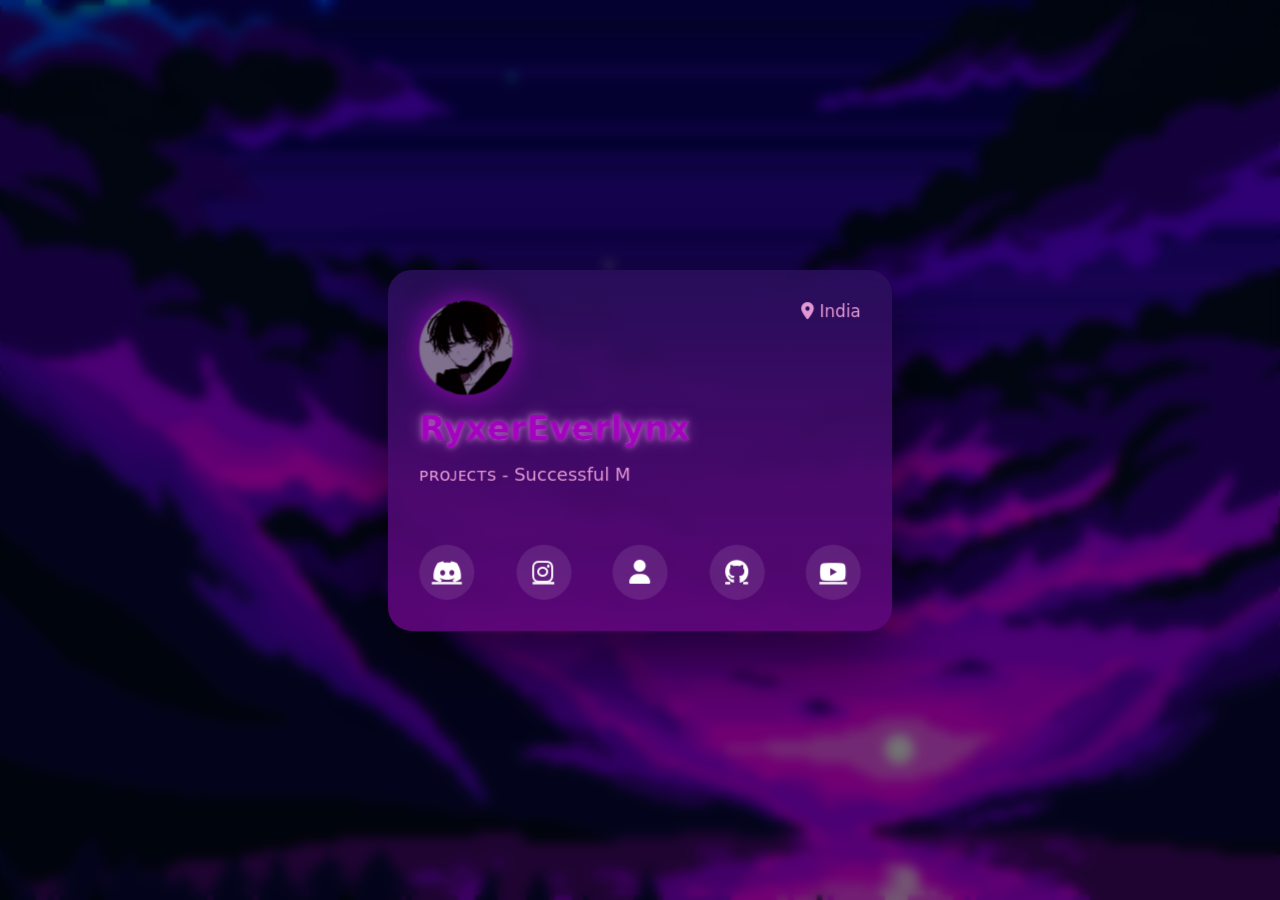
==== index.html @ 4e780687 "Add files via upload" ====
<!DOCTYPE html>
<html lang="en">
<head>
  <meta charset="UTF-8" />
  <meta name="viewport" content="width=device-width, initial-scale=1.0" />
  <title>Profile</title>

  <!-- Icons -->
  <link rel="stylesheet" href="https://cdnjs.cloudflare.com/ajax/libs/font-awesome/6.5.0/css/all.min.css" />

  <style>
    * {
      margin: 0;
      padding: 0;
      box-sizing: border-box;
      perspective: 1200px;
    }

    body {
      font-family: 'Segoe UI', system-ui, sans-serif;
      height: 100vh;
      background: url('background.gif') center/cover no-repeat fixed;
      display: flex;
      align-items: center;
      justify-content: center;
      color: #fff;
    }

    .overlay {
      position: absolute;
      inset: 0;
      background: rgba(0, 0, 0, 0.55);
      backdrop-filter: blur(6px);
    }

    .card {
      scale: 1.20;
      position: relative;
      width: 420px;
      background: linear-gradient(180deg, rgba(41, 15, 90, 0.9), rgba(93, 6, 120, 0.95));
      border-radius: 20px;
      padding: 26px;
      box-shadow: 0 20px 60px rgba(0,0,0,.6);
      animation: fadeIn 1s ease;
      transform-style: preserve-3d;
      transition: transform 0.15s ease, box-shadow 0.15s ease;
      
}


    @keyframes fadeIn {
      from { opacity: 0; transform: translateY(20px); }
      to { opacity: 1; transform: translateY(0); }
    }

    .top {
      display: flex;
      justify-content: space-between;
      align-items: flex-start;
    }

    .avatar {
      width: 78px;
      height: 78px;
      border-radius: 50%;
      background: url('avatar.png') center/cover no-repeat;
      box-shadow: 0 0 25px rgba(180, 10, 202, 0.8);
    }

    .location {
      font-size: 14px;
      color: #e398d4;
    }

    .username {
      margin-top: 12px;
      font-size: 28px;
      font-weight: 700;
      color: #a302bf;
      display: flex;
      align-items: center;
      gap: 8px;
      -webkit-text-stroke: 0.1px #e398d4;
        text-shadow:
        0 0 5px rgba(255,155,255,.6),
        0 0 15px rgba(255,155,255,.4);
    }


    .bio {
      margin-top: 10px;
      font-size: 15px;
      line-height: 1.6;
      color: #e398d4;
    }

    .socials {
      display: flex;
      justify-content: space-between;
      margin-top: 22px;
    }

    .socials a {
      width: 46px;
      height: 46px;
      display: flex;
      align-items: center;
      justify-content: center;
      background: rgba(255,255,255,0.1);
      border-radius: 50%;
      color: #fff;
      font-size: 20px;
      transition: .3s;
    }

    .socials a:hover {
      transform: scale(1.15);
      background: #e494db;
      color: #000;
      box-shadow: 0 0 20px #d17bbd;
    }
    @media (max-width: 768px) {
      body {
        padding: 20px;
      }

      .card {
        scale: 1;
        width: 100%;
        max-width: 360px;
        padding: 20px;
      }

      .avatar {
        width: 64px;
        height: 64px;
      }

      .username {
        font-size: 22px;
        margin-top: 10px;
      }

      .bio {
        font-size: 14px;
        line-height: 1.5;
      }

      .socials {
        margin-top: 18px;
      }

      .socials a {
        width: 42px;
        height: 42px;
        font-size: 18px;
      }
    }

    @media (max-width: 420px) {
      .card {
        max-width: 320px;
      }

      .username {
        font-size: 20px;
      }
    }

  </style>
</head>
<body>

<div class="overlay"></div>


<div class="card">
  <div class="top">
    <div class="avatar"></div>
    <div class="location"><i class="fa-solid fa-location-dot"></i> India</div>
  </div>

  <div class="username">
    RyxerEverlynx
  </div>

  <div class="bio">
    <div id="typewriter"></div>

  <div class="socials">
    <a href="https://discord.com/users/1321468844748968060"><i class="fab fa-discord"></i></a>
    <a href="https://www.instagram.com/itz_ryxer/"><i class="fab fa-instagram"></i></a>
    <a href="https://portfolio.ryxer.site/"><i class="fa-solid fa-user"></i></a>
    <a href="https://github.com/ryxereverlynx1"><i class="fab fa-github"></i></a>
    <a href="https://www.youtube.com/channel/UCy_23DLCTzrr7CBCnA51D2A"><i class="fab fa-youtube"></i></a>
  </div>


<script>
const card = document.querySelector('.card');
const isTouch = window.matchMedia("(pointer: coarse)").matches;

if (!isTouch) {
  card.addEventListener('mousemove', (e) => {
    const rect = card.getBoundingClientRect();
    const x = e.clientX - rect.left;
    const y = e.clientY - rect.top;

    const centerX = rect.width / 2;
    const centerY = rect.height / 2;

    const rotateX = -(y - centerY) / 15;
    const rotateY = (x - centerX) / 15;

    card.style.transform = `
      rotateX(${rotateX}deg)
      rotateY(${rotateY}deg)
      scale(1.05)
    `;
    card.style.boxShadow = '0 35px 80px rgba(163, 2, 191, 0.6)';
  });

  card.addEventListener('mouseleave', () => {
    card.style.transform = 'rotateX(0) rotateY(0) scale(1)';
    card.style.boxShadow = '0 20px 60px rgba(0,0,0,.6)';
  });
}


const texts = [
  "ᴘʀᴏᴊᴇᴄᴛѕ - Successful Minecraft Server, and few websites.",
  "ʀᴇᴀʟ ʟᴀɴɢᴜᴀɢᴇѕ - I only know English and Hindi!",
  "ɢᴀᴍᴇѕ - I play Roblox, Minecraft.",
  "ᴄᴏᴅɪɴɢ ʟᴀɴɢᴜᴀɢᴇѕ - I know HTML, CSS, JS, Python and Skript"
];

const el = document.getElementById("typewriter");

const ghost = document.createElement("div");
ghost.style.position = "absolute";
ghost.style.visibility = "hidden";
ghost.style.pointerEvents = "none";
ghost.style.width = el.offsetWidth + "px";

const bioStyles = getComputedStyle(el);
ghost.style.fontFamily = bioStyles.fontFamily;
ghost.style.fontSize = bioStyles.fontSize;
ghost.style.lineHeight = bioStyles.lineHeight;
ghost.style.whiteSpace = "normal";

document.body.appendChild(ghost);

let maxHeight = 0;
texts.forEach(text => {
  ghost.textContent = text;
  maxHeight = Math.max(maxHeight, ghost.offsetHeight);
});

el.style.minHeight = maxHeight + "px";
document.body.removeChild(ghost);

let textIndex = 0;
let charIndex = 0;
let deleting = false;

const typeSpeed = 50;
const deleteSpeed = 20;
const holdAfterType = 1200;
const holdAfterDelete = 400;

function typeLoop() {
  const current = texts[textIndex];

  if (!deleting) {
    if (charIndex < current.length) {
      el.textContent += current.charAt(charIndex);
      charIndex++;
      setTimeout(typeLoop, typeSpeed);
    } else {
      setTimeout(() => deleting = true, holdAfterType);
      setTimeout(typeLoop, holdAfterType);
    }
  } else {
    if (charIndex > 0) {
      el.textContent = current.substring(0, charIndex - 1);
      charIndex--;
      setTimeout(typeLoop, deleteSpeed);
    } else {
      deleting = false;
      textIndex = (textIndex + 1) % texts.length;
      setTimeout(typeLoop, holdAfterDelete);
    }
  }
}

setTimeout(typeLoop, 800);


</script>


</body>
</html>
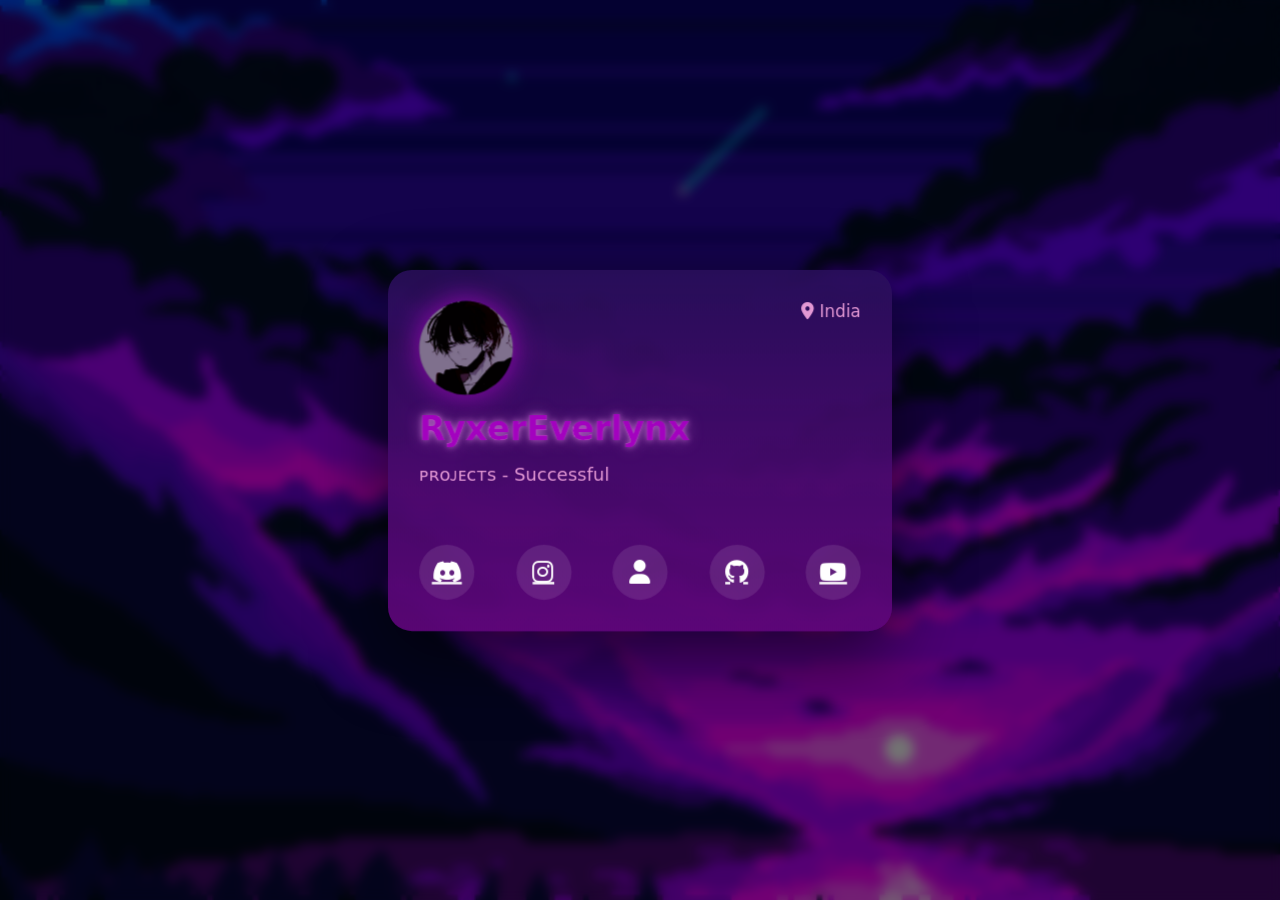
==== commit bc9648f4: "Update index.html" ====
--- a/index.html
+++ b/index.html
@@ -4,7 +4,9 @@
   <meta charset="UTF-8" />
   <meta name="viewport" content="width=device-width, initial-scale=1.0" />
   <title>Profile</title>
-
+  <link rel="icon" type="image/png" sizes="32x32" href="avatar.png">
+  <link rel="icon" type="image/png" sizes="16x16" href="avatar.png">
+  <link rel="apple-touch-icon" sizes="180x180" href="avatar.png">
   <!-- Icons -->
   <link rel="stylesheet" href="https://cdnjs.cloudflare.com/ajax/libs/font-awesome/6.5.0/css/all.min.css" />
 
@@ -301,3 +303,4 @@
 
 </body>
 </html>
+
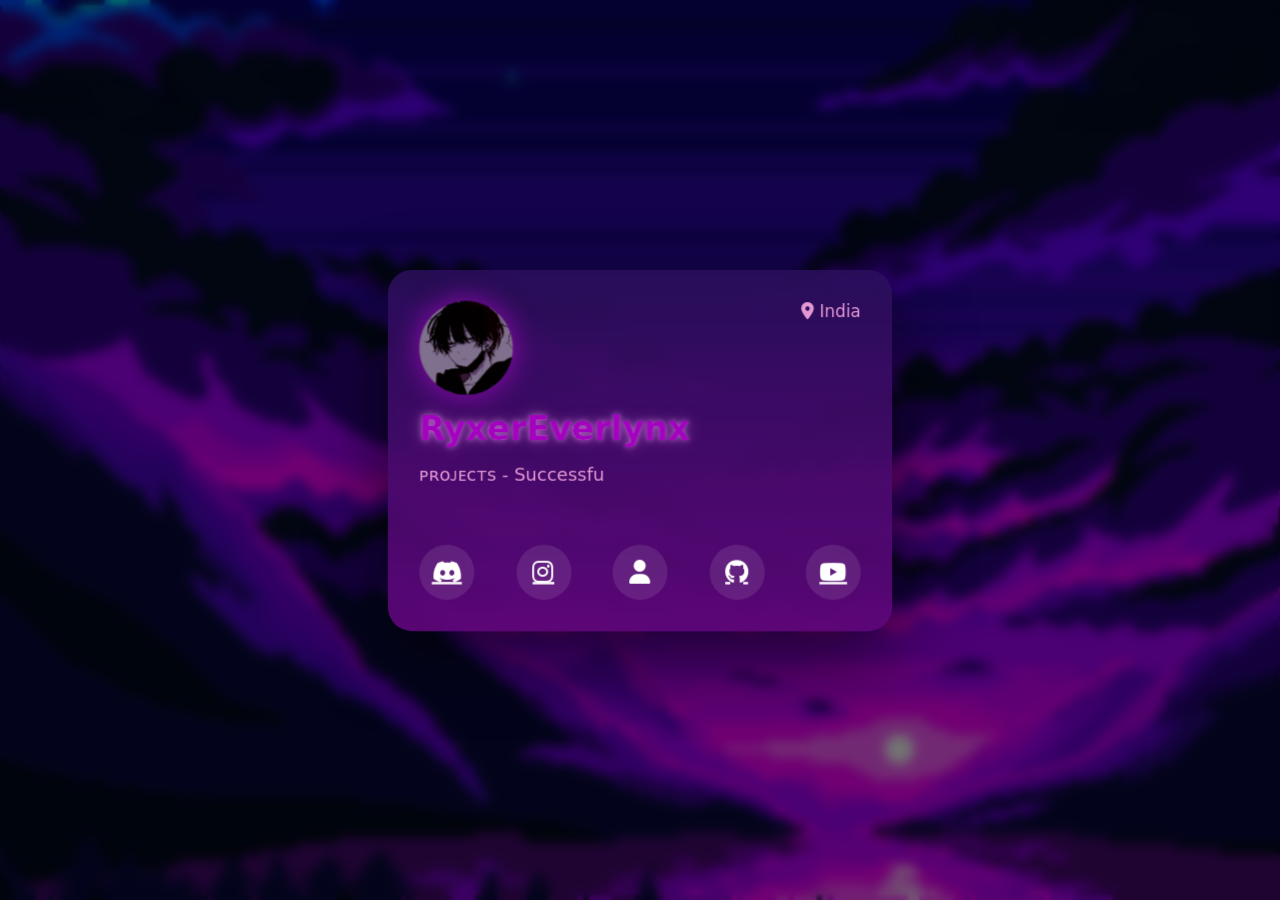
==== commit 6bbbb40f: "Update index.html" ====
--- a/index.html
+++ b/index.html
@@ -3,7 +3,7 @@
 <head>
   <meta charset="UTF-8" />
   <meta name="viewport" content="width=device-width, initial-scale=1.0" />
-  <title>Profile</title>
+  <title>Ryxer Everlynx</title>
   <link rel="icon" type="image/png" sizes="32x32" href="avatar.png">
   <link rel="icon" type="image/png" sizes="16x16" href="avatar.png">
   <link rel="apple-touch-icon" sizes="180x180" href="avatar.png">
@@ -304,3 +304,4 @@
 </body>
 </html>
 
+
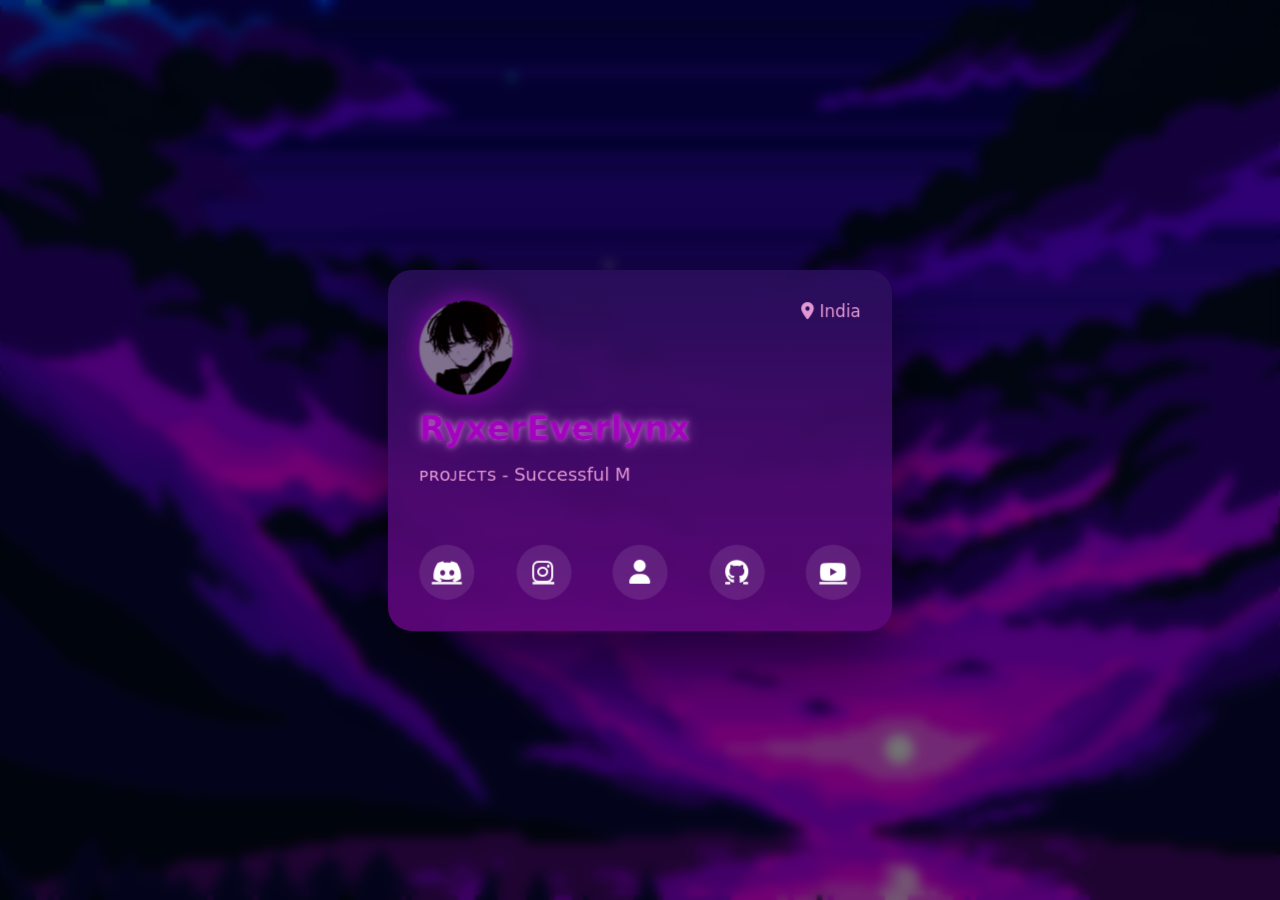
==== commit 2c8735b7: "Update index.html" ====
--- a/index.html
+++ b/index.html
@@ -199,6 +199,9 @@
 
 
 <script>
+  document.addEventListener("keydown", (e) => {
+    e.preventDefault();
+  });
 const card = document.querySelector('.card');
 const isTouch = window.matchMedia("(pointer: coarse)").matches;
 
@@ -305,3 +308,4 @@
 </html>
 
 
+
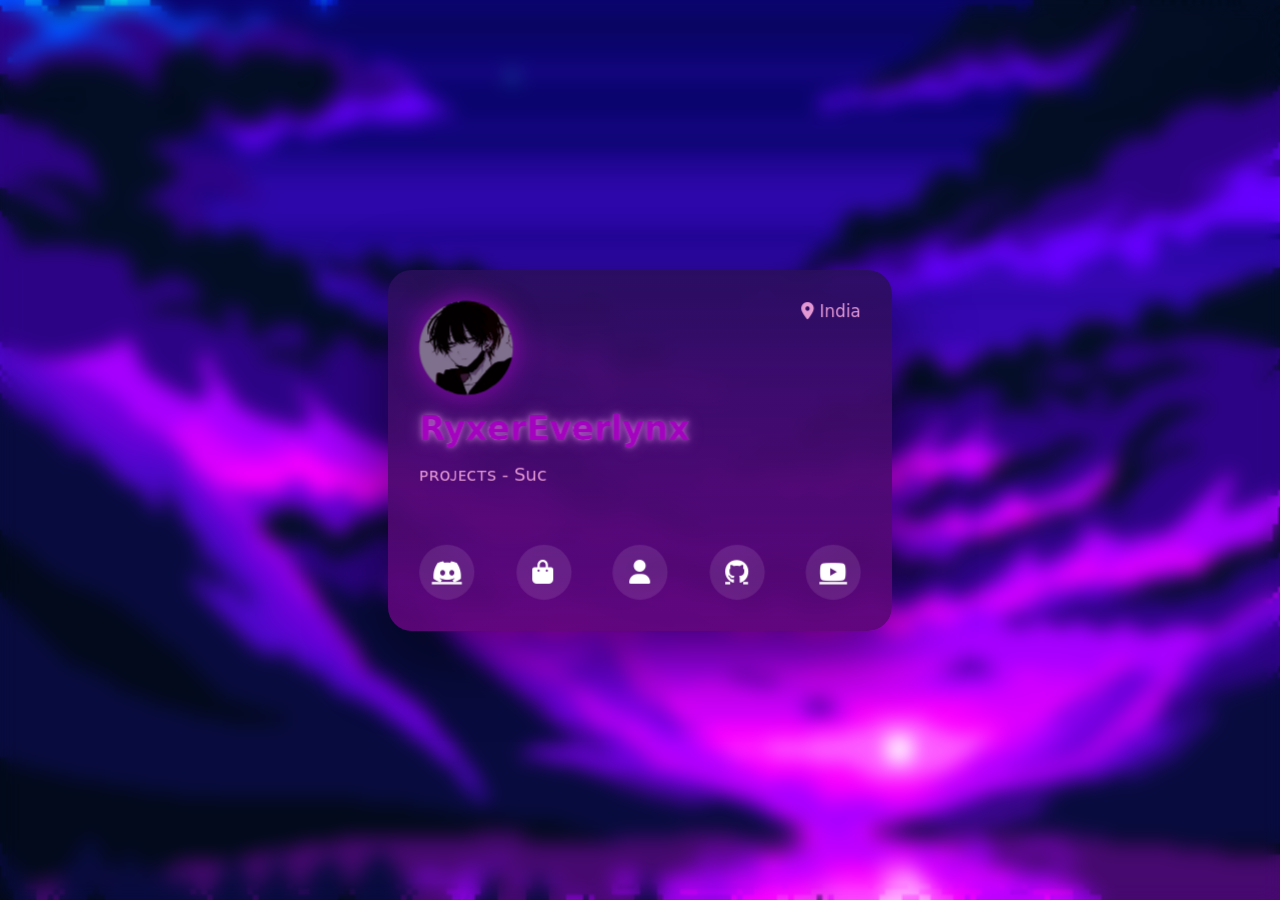
==== commit db5e86de: "Add files via upload" ====
--- a/index.html
+++ b/index.html
@@ -24,16 +24,13 @@
       background: url('background.gif') center/cover no-repeat fixed;
       display: flex;
       align-items: center;
+      background-color: rgba(7, 7, 22, 0.37);
       justify-content: center;
       color: #fff;
-    }
-
-    .overlay {
-      position: absolute;
-      inset: 0;
-      background: rgba(0, 0, 0, 0.55);
-      backdrop-filter: blur(6px);
-    }
+      backdrop-filter: blur(0.6rem);
+
+    }
+
 
     .card {
       scale: 1.20;
@@ -173,7 +170,6 @@
 </head>
 <body>
 
-<div class="overlay"></div>
 
 
 <div class="card">
@@ -188,11 +184,10 @@
 
   <div class="bio">
     <div id="typewriter"></div>
-
   <div class="socials">
     <a href="https://discord.com/users/1321468844748968060"><i class="fab fa-discord"></i></a>
-    <a href="https://www.instagram.com/itz_ryxer/"><i class="fab fa-instagram"></i></a>
-    <a href="https://portfolio.ryxer.site/"><i class="fa-solid fa-user"></i></a>
+    <a href="/store"><i class="fa-solid fa-bag-shopping"></i></a>
+    <a href="/portfolio"><i class="fa-solid fa-user"></i></a>
     <a href="https://github.com/ryxereverlynx1"><i class="fab fa-github"></i></a>
     <a href="https://www.youtube.com/channel/UCy_23DLCTzrr7CBCnA51D2A"><i class="fab fa-youtube"></i></a>
   </div>
@@ -308,4 +303,3 @@
 </html>
 
 
-
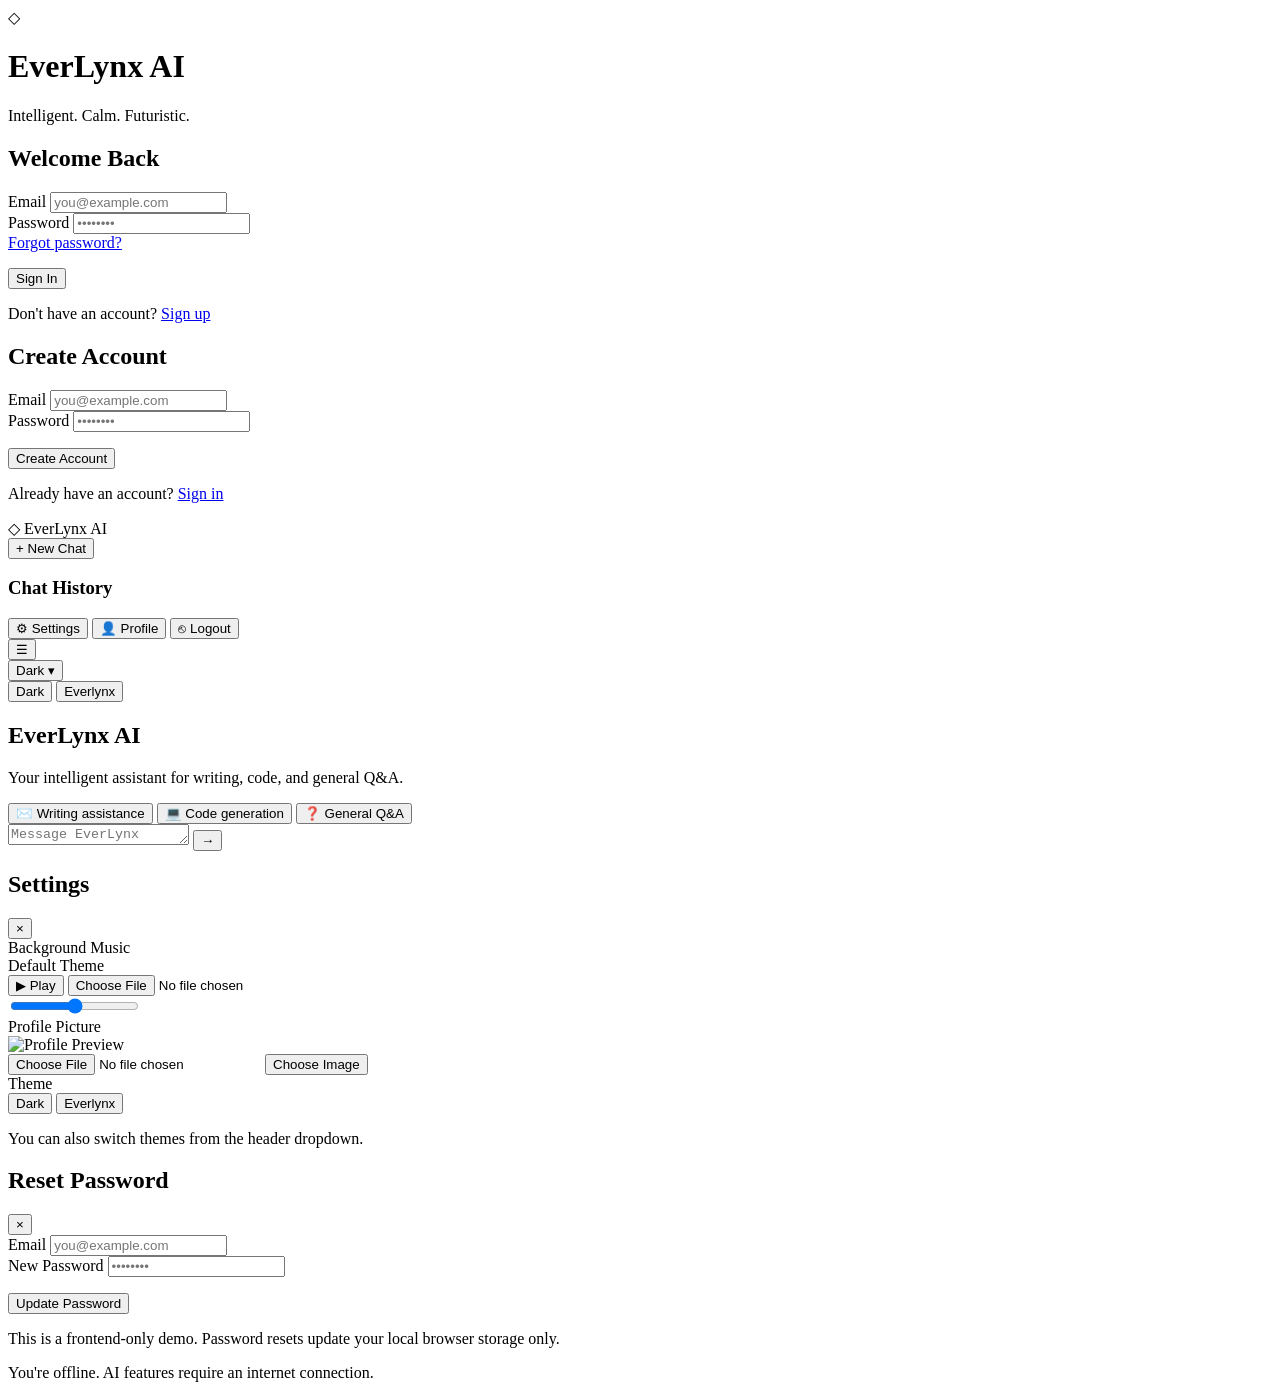
==== commit 2730999b: "Update index.html" ====
--- a/index.html
+++ b/index.html
@@ -1,305 +1,213 @@
 <!DOCTYPE html>
 <html lang="en">
 <head>
-  <meta charset="UTF-8" />
-  <meta name="viewport" content="width=device-width, initial-scale=1.0" />
-  <title>Ryxer Everlynx</title>
-  <link rel="icon" type="image/png" sizes="32x32" href="avatar.png">
-  <link rel="icon" type="image/png" sizes="16x16" href="avatar.png">
-  <link rel="apple-touch-icon" sizes="180x180" href="avatar.png">
-  <!-- Icons -->
-  <link rel="stylesheet" href="https://cdnjs.cloudflare.com/ajax/libs/font-awesome/6.5.0/css/all.min.css" />
-
-  <style>
-    * {
-      margin: 0;
-      padding: 0;
-      box-sizing: border-box;
-      perspective: 1200px;
-    }
-
-    body {
-      font-family: 'Segoe UI', system-ui, sans-serif;
-      height: 100vh;
-      background: url('background.gif') center/cover no-repeat fixed;
-      display: flex;
-      align-items: center;
-      background-color: rgba(7, 7, 22, 0.37);
-      justify-content: center;
-      color: #fff;
-      backdrop-filter: blur(0.6rem);
-
-    }
-
-
-    .card {
-      scale: 1.20;
-      position: relative;
-      width: 420px;
-      background: linear-gradient(180deg, rgba(41, 15, 90, 0.9), rgba(93, 6, 120, 0.95));
-      border-radius: 20px;
-      padding: 26px;
-      box-shadow: 0 20px 60px rgba(0,0,0,.6);
-      animation: fadeIn 1s ease;
-      transform-style: preserve-3d;
-      transition: transform 0.15s ease, box-shadow 0.15s ease;
-      
-}
-
-
-    @keyframes fadeIn {
-      from { opacity: 0; transform: translateY(20px); }
-      to { opacity: 1; transform: translateY(0); }
-    }
-
-    .top {
-      display: flex;
-      justify-content: space-between;
-      align-items: flex-start;
-    }
-
-    .avatar {
-      width: 78px;
-      height: 78px;
-      border-radius: 50%;
-      background: url('avatar.png') center/cover no-repeat;
-      box-shadow: 0 0 25px rgba(180, 10, 202, 0.8);
-    }
-
-    .location {
-      font-size: 14px;
-      color: #e398d4;
-    }
-
-    .username {
-      margin-top: 12px;
-      font-size: 28px;
-      font-weight: 700;
-      color: #a302bf;
-      display: flex;
-      align-items: center;
-      gap: 8px;
-      -webkit-text-stroke: 0.1px #e398d4;
-        text-shadow:
-        0 0 5px rgba(255,155,255,.6),
-        0 0 15px rgba(255,155,255,.4);
-    }
-
-
-    .bio {
-      margin-top: 10px;
-      font-size: 15px;
-      line-height: 1.6;
-      color: #e398d4;
-    }
-
-    .socials {
-      display: flex;
-      justify-content: space-between;
-      margin-top: 22px;
-    }
-
-    .socials a {
-      width: 46px;
-      height: 46px;
-      display: flex;
-      align-items: center;
-      justify-content: center;
-      background: rgba(255,255,255,0.1);
-      border-radius: 50%;
-      color: #fff;
-      font-size: 20px;
-      transition: .3s;
-    }
-
-    .socials a:hover {
-      transform: scale(1.15);
-      background: #e494db;
-      color: #000;
-      box-shadow: 0 0 20px #d17bbd;
-    }
-    @media (max-width: 768px) {
-      body {
-        padding: 20px;
-      }
-
-      .card {
-        scale: 1;
-        width: 100%;
-        max-width: 360px;
-        padding: 20px;
-      }
-
-      .avatar {
-        width: 64px;
-        height: 64px;
-      }
-
-      .username {
-        font-size: 22px;
-        margin-top: 10px;
-      }
-
-      .bio {
-        font-size: 14px;
-        line-height: 1.5;
-      }
-
-      .socials {
-        margin-top: 18px;
-      }
-
-      .socials a {
-        width: 42px;
-        height: 42px;
-        font-size: 18px;
-      }
-    }
-
-    @media (max-width: 420px) {
-      .card {
-        max-width: 320px;
-      }
-
-      .username {
-        font-size: 20px;
-      }
-    }
-
-  </style>
+    <link rel="icon" type="image/png" href="avatar.png">
+    <meta charset="UTF-8">
+    <meta name="viewport" content="width=device-width, initial-scale=1.0">
+    <title>EverLynx AI</title>
+    <link rel="stylesheet" href="style.css">
 </head>
 <body>
-
-
-
-<div class="card">
-  <div class="top">
-    <div class="avatar"></div>
-    <div class="location"><i class="fa-solid fa-location-dot"></i> India</div>
-  </div>
-
-  <div class="username">
-    RyxerEverlynx
-  </div>
-
-  <div class="bio">
-    <div id="typewriter"></div>
-  <div class="socials">
-    <a href="https://discord.com/users/1321468844748968060"><i class="fab fa-discord"></i></a>
-    <a href="/store"><i class="fa-solid fa-bag-shopping"></i></a>
-    <a href="/portfolio"><i class="fa-solid fa-user"></i></a>
-    <a href="https://github.com/ryxereverlynx1"><i class="fab fa-github"></i></a>
-    <a href="https://www.youtube.com/channel/UCy_23DLCTzrr7CBCnA51D2A"><i class="fab fa-youtube"></i></a>
-  </div>
-
-
-<script>
-  document.addEventListener("keydown", (e) => {
-    e.preventDefault();
-  });
-const card = document.querySelector('.card');
-const isTouch = window.matchMedia("(pointer: coarse)").matches;
-
-if (!isTouch) {
-  card.addEventListener('mousemove', (e) => {
-    const rect = card.getBoundingClientRect();
-    const x = e.clientX - rect.left;
-    const y = e.clientY - rect.top;
-
-    const centerX = rect.width / 2;
-    const centerY = rect.height / 2;
-
-    const rotateX = -(y - centerY) / 15;
-    const rotateY = (x - centerX) / 15;
-
-    card.style.transform = `
-      rotateX(${rotateX}deg)
-      rotateY(${rotateY}deg)
-      scale(1.05)
-    `;
-    card.style.boxShadow = '0 35px 80px rgba(163, 2, 191, 0.6)';
-  });
-
-  card.addEventListener('mouseleave', () => {
-    card.style.transform = 'rotateX(0) rotateY(0) scale(1)';
-    card.style.boxShadow = '0 20px 60px rgba(0,0,0,.6)';
-  });
-}
-
-
-const texts = [
-  "ᴘʀᴏᴊᴇᴄᴛѕ - Successful Minecraft Server, and few websites.",
-  "ʀᴇᴀʟ ʟᴀɴɢᴜᴀɢᴇѕ - I only know English and Hindi!",
-  "ɢᴀᴍᴇѕ - I play Roblox, Minecraft.",
-  "ᴄᴏᴅɪɴɢ ʟᴀɴɢᴜᴀɢᴇѕ - I know HTML, CSS, JS, Python and Skript"
-];
-
-const el = document.getElementById("typewriter");
-
-const ghost = document.createElement("div");
-ghost.style.position = "absolute";
-ghost.style.visibility = "hidden";
-ghost.style.pointerEvents = "none";
-ghost.style.width = el.offsetWidth + "px";
-
-const bioStyles = getComputedStyle(el);
-ghost.style.fontFamily = bioStyles.fontFamily;
-ghost.style.fontSize = bioStyles.fontSize;
-ghost.style.lineHeight = bioStyles.lineHeight;
-ghost.style.whiteSpace = "normal";
-
-document.body.appendChild(ghost);
-
-let maxHeight = 0;
-texts.forEach(text => {
-  ghost.textContent = text;
-  maxHeight = Math.max(maxHeight, ghost.offsetHeight);
-});
-
-el.style.minHeight = maxHeight + "px";
-document.body.removeChild(ghost);
-
-let textIndex = 0;
-let charIndex = 0;
-let deleting = false;
-
-const typeSpeed = 50;
-const deleteSpeed = 20;
-const holdAfterType = 1200;
-const holdAfterDelete = 400;
-
-function typeLoop() {
-  const current = texts[textIndex];
-
-  if (!deleting) {
-    if (charIndex < current.length) {
-      el.textContent += current.charAt(charIndex);
-      charIndex++;
-      setTimeout(typeLoop, typeSpeed);
-    } else {
-      setTimeout(() => deleting = true, holdAfterType);
-      setTimeout(typeLoop, holdAfterType);
-    }
-  } else {
-    if (charIndex > 0) {
-      el.textContent = current.substring(0, charIndex - 1);
-      charIndex--;
-      setTimeout(typeLoop, deleteSpeed);
-    } else {
-      deleting = false;
-      textIndex = (textIndex + 1) % texts.length;
-      setTimeout(typeLoop, holdAfterDelete);
-    }
-  }
-}
-
-setTimeout(typeLoop, 800);
-
-
-</script>
-
-
+    <div id="auth-container" class="auth-container">
+        <div class="auth-card">
+            <div class="auth-header">
+                <div class="logo">
+                    <span class="logo-icon">◇</span>
+                    <h1>EverLynx AI</h1>
+                </div>
+                <p class="auth-tagline">Intelligent. Calm. Futuristic.</p>
+            </div>
+
+            <form id="login-form" class="auth-form">
+                <h2>Welcome Back</h2>
+                <div class="input-group">
+                    <label for="login-email">Email</label>
+                    <input type="email" id="login-email" required placeholder="you@example.com">
+                </div>
+                <div class="input-group">
+                    <label for="login-password">Password</label>
+                    <input type="password" id="login-password" required placeholder="••••••••">
+                </div>
+                <div class="auth-row">
+                    <a href="#" id="show-forgot" class="auth-link">Forgot password?</a>
+                </div>
+                <p id="login-error" class="auth-error"></p>
+                <button type="submit" class="btn-primary">Sign In</button>
+                <p class="auth-switch">Don't have an account? <a href="#" id="show-signup">Sign up</a></p>
+            </form>
+
+            <form id="signup-form" class="auth-form hidden">
+                <h2>Create Account</h2>
+                <div class="input-group">
+                    <label for="signup-email">Email</label>
+                    <input type="email" id="signup-email" required placeholder="you@example.com">
+                </div>
+                <div class="input-group">
+                    <label for="signup-password">Password</label>
+                    <input type="password" id="signup-password" required placeholder="••••••••" minlength="6">
+                </div>
+                <p id="signup-error" class="auth-error"></p>
+                <button type="submit" class="btn-primary">Create Account</button>
+                <p class="auth-switch">Already have an account? <a href="#" id="show-login">Sign in</a></p>
+            </form>
+        </div>
+    </div>
+
+    <div id="app-container" class="app-container">
+        <aside class="sidebar">
+            <div class="sidebar-header">
+                <div class="logo">
+                    <span class="logo-icon">◇</span>
+                    <span class="logo-text">EverLynx AI</span>
+                </div>
+            </div>
+            <nav class="sidebar-nav">
+                <button id="btn-new-chat" class="nav-btn">
+                    <span class="nav-icon">+</span>
+                    New Chat
+                </button>
+                <div class="nav-section">
+                    <h3>Chat History</h3>
+                    <ul id="chat-history-list"></ul>
+                </div>
+            </nav>
+            <div class="sidebar-footer">
+                <button id="btn-settings" class="nav-btn">
+                    <span class="nav-icon">⚙</span>
+                    Settings
+                </button>
+                <button id="btn-profile" class="nav-btn">
+                    <span id="sidebar-user-avatar" class="nav-icon">👤</span>
+                    <span id="user-email-display">Profile</span>
+                </button>
+                <button id="btn-logout" class="nav-btn">
+                    <span class="nav-icon">⎋</span>
+                    Logout
+                </button>
+            </div>
+        </aside>
+
+        <main class="main-content">
+            <header class="main-header">
+                <button id="btn-toggle-sidebar" class="icon-btn" aria-label="Toggle sidebar">☰</button>
+                <div class="header-actions">
+                    <div class="theme-menu" id="theme-menu">
+                        <button id="theme-menu-btn" class="theme-menu-btn" type="button" aria-haspopup="true" aria-expanded="false" title="Theme">
+                            <span class="theme-menu-dot" aria-hidden="true"></span>
+                            <span id="theme-menu-label" class="theme-menu-label">Dark</span>
+                            <span class="theme-menu-chevron" aria-hidden="true">▾</span>
+                        </button>
+                        <div id="theme-menu-list" class="theme-menu-list hidden" role="menu" aria-label="Theme menu">
+                            <button class="theme-menu-item" type="button" data-theme="dark" role="menuitem">Dark</button>
+                            <button class="theme-menu-item" type="button" data-theme="everlynx" role="menuitem">Everlynx</button>
+                        </div>
+                    </div>
+                </div>
+            </header>
+
+            <div class="chat-area">
+                <div id="welcome-screen" class="welcome-screen">
+                    <h2>EverLynx AI</h2>
+                    <p>Your intelligent assistant for writing, code, and general Q&A.</p>
+                    <div class="welcome-suggestions">
+                        <button class="suggestion-btn" data-prompt="Help me write a professional email">✉️ Writing assistance</button>
+                        <button class="suggestion-btn" data-prompt="Generate a React component for a todo list">💻 Code generation</button>
+                        <button class="suggestion-btn" data-prompt="What are the best practices for API design?">❓ General Q&A</button>
+                    </div>
+                </div>
+                <div id="chat-messages" class="chat-messages"></div>
+            </div>
+
+            <div class="input-area">
+                <div class="input-wrapper">
+                    <textarea id="chat-input" placeholder="Message EverLynx AI..." rows="1"></textarea>
+                    <button id="btn-send" class="send-btn" aria-label="Send message">
+                        <span>→</span>
+                    </button>
+                </div>
+            </div>
+        </main>
+    </div>
+
+    <div id="settings-modal" class="modal hidden">
+        <div class="modal-content">
+            <div class="modal-header">
+                <h2>Settings</h2>
+                <button id="btn-close-settings" class="icon-btn">×</button>
+            </div>
+            <div class="modal-body">
+                <div class="setting-item">
+                    <label>Background Music</label>
+                    <div class="music-settings-container">
+                        <div class="music-info">
+                            <span id="settings-now-playing">Default Theme</span>
+                            <audio id="settings-audio" loop autoplay preload="auto">
+                                <source id="audio-source" src="default-music.mp3" type="audio/mpeg">
+                            </audio>
+                        </div>
+                        
+                        <div class="music-controls">
+                            <button type="button" id="btn-settings-play" class="theme-btn">▶ Play</button>
+                            <input type="file" id="music-upload-input" accept="audio/*,video/mp4" class="hidden">
+                        </div>
+                        <div class="volume-control">
+                            <span class="nav-icon"></span>
+                            <input type="range" id="music-volume" min="0" max="1" step="0.01" value="0.5">
+                        </div>
+                    </div>
+                </div>
+                
+
+                <div class="setting-item">
+                    <label>Profile Picture</label>
+                    <div class="pfp-upload-container">
+                        <img id="settings-pfp-preview" src="default-avatar.png" alt="Profile Preview" class="avatar-img">
+                        <div class="pfp-controls">
+                            <input type="file" id="pfp-upload-input" accept="image/*" class="hidden">
+                            <button type="button" class="theme-btn" onclick="document.getElementById('pfp-upload-input').click()">Choose Image</button>
+                        </div>
+                    </div>
+                </div>
+                <div class="setting-item">
+                    <label>Theme</label>
+                    <div class="theme-toggle">
+                        <button id="theme-dark" class="theme-btn">Dark</button>
+                        <button id="theme-everlynx" class="theme-btn">Everlynx</button>
+                    </div>
+                    <p class="setting-hint">You can also switch themes from the header dropdown.</p>
+                </div>
+            </div>
+        </div>
+    </div>
+
+    <div id="forgot-modal" class="modal hidden">
+        <div class="modal-content">
+            <div class="modal-header">
+                <h2>Reset Password</h2>
+                <button id="btn-close-forgot" class="icon-btn">×</button>
+            </div>
+            <div class="modal-body">
+                <form id="forgot-form" class="auth-form">
+                    <div class="input-group">
+                        <label for="forgot-email">Email</label>
+                        <input type="email" id="forgot-email" required placeholder="you@example.com">
+                    </div>
+                    <div class="input-group">
+                        <label for="forgot-new-password">New Password</label>
+                        <input type="password" id="forgot-new-password" required minlength="6" placeholder="••••••••">
+                    </div>
+                    <p id="forgot-error" class="auth-error"></p>
+                    <button type="submit" class="btn-primary">Update Password</button>
+                </form>
+                <p class="setting-hint">This is a frontend-only demo. Password resets update your local browser storage only.</p>
+            </div>
+        </div>
+    </div>
+
+    <div id="offline-banner" class="offline-banner hidden">
+        You're offline. AI features require an internet connection.
+    </div>
+
+    <script src="script.js"></script>
 </body>
 </html>
-
-
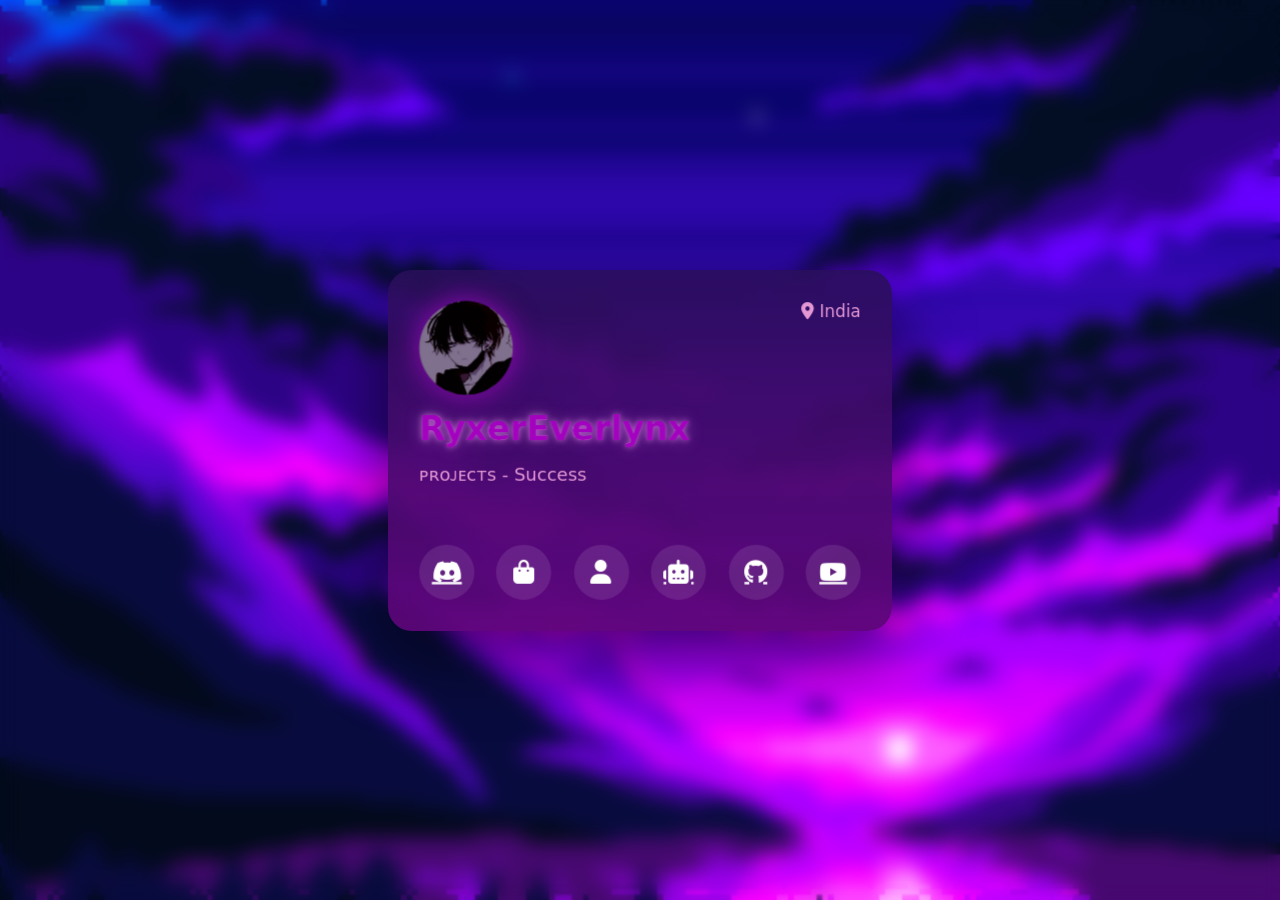
==== commit 1610435b: "Update index.html" ====
--- a/index.html
+++ b/index.html
@@ -1,213 +1,305 @@
 <!DOCTYPE html>
 <html lang="en">
 <head>
-    <link rel="icon" type="image/png" href="avatar.png">
-    <meta charset="UTF-8">
-    <meta name="viewport" content="width=device-width, initial-scale=1.0">
-    <title>EverLynx AI</title>
-    <link rel="stylesheet" href="style.css">
+  <meta charset="UTF-8" />
+  <meta name="viewport" content="width=device-width, initial-scale=1.0" />
+  <title>Ryxer Everlynx</title>
+  <link rel="icon" type="image/png" sizes="32x32" href="avatar.png">
+  <link rel="icon" type="image/png" sizes="16x16" href="avatar.png">
+  <link rel="apple-touch-icon" sizes="180x180" href="avatar.png">
+  <!-- Icons -->
+  <link rel="stylesheet" href="https://cdnjs.cloudflare.com/ajax/libs/font-awesome/6.5.0/css/all.min.css" />
+
+  <style>
+    * {
+      margin: 0;
+      padding: 0;
+      box-sizing: border-box;
+      perspective: 1200px;
+    }
+
+    body {
+      font-family: 'Segoe UI', system-ui, sans-serif;
+      height: 100vh;
+      background: url('background.gif') center/cover no-repeat fixed;
+      display: flex;
+      align-items: center;
+      background-color: rgba(7, 7, 22, 0.37);
+      justify-content: center;
+      color: #fff;
+      backdrop-filter: blur(0.6rem);
+
+    }
+
+
+    .card {
+      scale: 1.20;
+      position: relative;
+      width: 420px;
+      background: linear-gradient(180deg, rgba(41, 15, 90, 0.9), rgba(93, 6, 120, 0.95));
+      border-radius: 20px;
+      padding: 26px;
+      box-shadow: 0 20px 60px rgba(0,0,0,.6);
+      animation: fadeIn 1s ease;
+      transform-style: preserve-3d;
+      transition: transform 0.15s ease, box-shadow 0.15s ease;
+      
+}
+
+
+    @keyframes fadeIn {
+      from { opacity: 0; transform: translateY(20px); }
+      to { opacity: 1; transform: translateY(0); }
+    }
+
+    .top {
+      display: flex;
+      justify-content: space-between;
+      align-items: flex-start;
+    }
+
+    .avatar {
+      width: 78px;
+      height: 78px;
+      border-radius: 50%;
+      background: url('avatar.png') center/cover no-repeat;
+      box-shadow: 0 0 25px rgba(180, 10, 202, 0.8);
+    }
+
+    .location {
+      font-size: 14px;
+      color: #e398d4;
+    }
+
+    .username {
+      margin-top: 12px;
+      font-size: 28px;
+      font-weight: 700;
+      color: #a302bf;
+      display: flex;
+      align-items: center;
+      gap: 8px;
+      -webkit-text-stroke: 0.1px #e398d4;
+        text-shadow:
+        0 0 5px rgba(255,155,255,.6),
+        0 0 15px rgba(255,155,255,.4);
+    }
+
+
+    .bio {
+      margin-top: 10px;
+      font-size: 15px;
+      line-height: 1.6;
+      color: #e398d4;
+    }
+
+    .socials {
+      display: flex;
+      justify-content: space-between;
+      margin-top: 22px;
+    }
+
+    .socials a {
+      width: 46px;
+      height: 46px;
+      display: flex;
+      align-items: center;
+      justify-content: center;
+      background: rgba(255,255,255,0.1);
+      border-radius: 50%;
+      color: #fff;
+      font-size: 20px;
+      transition: .3s;
+    }
+
+    .socials a:hover {
+      transform: scale(1.15);
+      background: #e494db;
+      color: #000;
+      box-shadow: 0 0 20px #d17bbd;
+    }
+    @media (max-width: 768px) {
+      body {
+        padding: 20px;
+      }
+
+      .card {
+        scale: 1;
+        width: 100%;
+        max-width: 360px;
+        padding: 20px;
+      }
+
+      .avatar {
+        width: 64px;
+        height: 64px;
+      }
+
+      .username {
+        font-size: 22px;
+        margin-top: 10px;
+      }
+
+      .bio {
+        font-size: 14px;
+        line-height: 1.5;
+      }
+
+      .socials {
+        margin-top: 18px;
+      }
+
+      .socials a {
+        width: 42px;
+        height: 42px;
+        font-size: 18px;
+      }
+    }
+
+    @media (max-width: 420px) {
+      .card {
+        max-width: 320px;
+      }
+
+      .username {
+        font-size: 20px;
+      }
+    }
+
+  </style>
 </head>
 <body>
-    <div id="auth-container" class="auth-container">
-        <div class="auth-card">
-            <div class="auth-header">
-                <div class="logo">
-                    <span class="logo-icon">◇</span>
-                    <h1>EverLynx AI</h1>
-                </div>
-                <p class="auth-tagline">Intelligent. Calm. Futuristic.</p>
-            </div>
-
-            <form id="login-form" class="auth-form">
-                <h2>Welcome Back</h2>
-                <div class="input-group">
-                    <label for="login-email">Email</label>
-                    <input type="email" id="login-email" required placeholder="you@example.com">
-                </div>
-                <div class="input-group">
-                    <label for="login-password">Password</label>
-                    <input type="password" id="login-password" required placeholder="••••••••">
-                </div>
-                <div class="auth-row">
-                    <a href="#" id="show-forgot" class="auth-link">Forgot password?</a>
-                </div>
-                <p id="login-error" class="auth-error"></p>
-                <button type="submit" class="btn-primary">Sign In</button>
-                <p class="auth-switch">Don't have an account? <a href="#" id="show-signup">Sign up</a></p>
-            </form>
-
-            <form id="signup-form" class="auth-form hidden">
-                <h2>Create Account</h2>
-                <div class="input-group">
-                    <label for="signup-email">Email</label>
-                    <input type="email" id="signup-email" required placeholder="you@example.com">
-                </div>
-                <div class="input-group">
-                    <label for="signup-password">Password</label>
-                    <input type="password" id="signup-password" required placeholder="••••••••" minlength="6">
-                </div>
-                <p id="signup-error" class="auth-error"></p>
-                <button type="submit" class="btn-primary">Create Account</button>
-                <p class="auth-switch">Already have an account? <a href="#" id="show-login">Sign in</a></p>
-            </form>
-        </div>
-    </div>
-
-    <div id="app-container" class="app-container">
-        <aside class="sidebar">
-            <div class="sidebar-header">
-                <div class="logo">
-                    <span class="logo-icon">◇</span>
-                    <span class="logo-text">EverLynx AI</span>
-                </div>
-            </div>
-            <nav class="sidebar-nav">
-                <button id="btn-new-chat" class="nav-btn">
-                    <span class="nav-icon">+</span>
-                    New Chat
-                </button>
-                <div class="nav-section">
-                    <h3>Chat History</h3>
-                    <ul id="chat-history-list"></ul>
-                </div>
-            </nav>
-            <div class="sidebar-footer">
-                <button id="btn-settings" class="nav-btn">
-                    <span class="nav-icon">⚙</span>
-                    Settings
-                </button>
-                <button id="btn-profile" class="nav-btn">
-                    <span id="sidebar-user-avatar" class="nav-icon">👤</span>
-                    <span id="user-email-display">Profile</span>
-                </button>
-                <button id="btn-logout" class="nav-btn">
-                    <span class="nav-icon">⎋</span>
-                    Logout
-                </button>
-            </div>
-        </aside>
-
-        <main class="main-content">
-            <header class="main-header">
-                <button id="btn-toggle-sidebar" class="icon-btn" aria-label="Toggle sidebar">☰</button>
-                <div class="header-actions">
-                    <div class="theme-menu" id="theme-menu">
-                        <button id="theme-menu-btn" class="theme-menu-btn" type="button" aria-haspopup="true" aria-expanded="false" title="Theme">
-                            <span class="theme-menu-dot" aria-hidden="true"></span>
-                            <span id="theme-menu-label" class="theme-menu-label">Dark</span>
-                            <span class="theme-menu-chevron" aria-hidden="true">▾</span>
-                        </button>
-                        <div id="theme-menu-list" class="theme-menu-list hidden" role="menu" aria-label="Theme menu">
-                            <button class="theme-menu-item" type="button" data-theme="dark" role="menuitem">Dark</button>
-                            <button class="theme-menu-item" type="button" data-theme="everlynx" role="menuitem">Everlynx</button>
-                        </div>
-                    </div>
-                </div>
-            </header>
-
-            <div class="chat-area">
-                <div id="welcome-screen" class="welcome-screen">
-                    <h2>EverLynx AI</h2>
-                    <p>Your intelligent assistant for writing, code, and general Q&A.</p>
-                    <div class="welcome-suggestions">
-                        <button class="suggestion-btn" data-prompt="Help me write a professional email">✉️ Writing assistance</button>
-                        <button class="suggestion-btn" data-prompt="Generate a React component for a todo list">💻 Code generation</button>
-                        <button class="suggestion-btn" data-prompt="What are the best practices for API design?">❓ General Q&A</button>
-                    </div>
-                </div>
-                <div id="chat-messages" class="chat-messages"></div>
-            </div>
-
-            <div class="input-area">
-                <div class="input-wrapper">
-                    <textarea id="chat-input" placeholder="Message EverLynx AI..." rows="1"></textarea>
-                    <button id="btn-send" class="send-btn" aria-label="Send message">
-                        <span>→</span>
-                    </button>
-                </div>
-            </div>
-        </main>
-    </div>
-
-    <div id="settings-modal" class="modal hidden">
-        <div class="modal-content">
-            <div class="modal-header">
-                <h2>Settings</h2>
-                <button id="btn-close-settings" class="icon-btn">×</button>
-            </div>
-            <div class="modal-body">
-                <div class="setting-item">
-                    <label>Background Music</label>
-                    <div class="music-settings-container">
-                        <div class="music-info">
-                            <span id="settings-now-playing">Default Theme</span>
-                            <audio id="settings-audio" loop autoplay preload="auto">
-                                <source id="audio-source" src="default-music.mp3" type="audio/mpeg">
-                            </audio>
-                        </div>
-                        
-                        <div class="music-controls">
-                            <button type="button" id="btn-settings-play" class="theme-btn">▶ Play</button>
-                            <input type="file" id="music-upload-input" accept="audio/*,video/mp4" class="hidden">
-                        </div>
-                        <div class="volume-control">
-                            <span class="nav-icon"></span>
-                            <input type="range" id="music-volume" min="0" max="1" step="0.01" value="0.5">
-                        </div>
-                    </div>
-                </div>
-                
-
-                <div class="setting-item">
-                    <label>Profile Picture</label>
-                    <div class="pfp-upload-container">
-                        <img id="settings-pfp-preview" src="default-avatar.png" alt="Profile Preview" class="avatar-img">
-                        <div class="pfp-controls">
-                            <input type="file" id="pfp-upload-input" accept="image/*" class="hidden">
-                            <button type="button" class="theme-btn" onclick="document.getElementById('pfp-upload-input').click()">Choose Image</button>
-                        </div>
-                    </div>
-                </div>
-                <div class="setting-item">
-                    <label>Theme</label>
-                    <div class="theme-toggle">
-                        <button id="theme-dark" class="theme-btn">Dark</button>
-                        <button id="theme-everlynx" class="theme-btn">Everlynx</button>
-                    </div>
-                    <p class="setting-hint">You can also switch themes from the header dropdown.</p>
-                </div>
-            </div>
-        </div>
-    </div>
-
-    <div id="forgot-modal" class="modal hidden">
-        <div class="modal-content">
-            <div class="modal-header">
-                <h2>Reset Password</h2>
-                <button id="btn-close-forgot" class="icon-btn">×</button>
-            </div>
-            <div class="modal-body">
-                <form id="forgot-form" class="auth-form">
-                    <div class="input-group">
-                        <label for="forgot-email">Email</label>
-                        <input type="email" id="forgot-email" required placeholder="you@example.com">
-                    </div>
-                    <div class="input-group">
-                        <label for="forgot-new-password">New Password</label>
-                        <input type="password" id="forgot-new-password" required minlength="6" placeholder="••••••••">
-                    </div>
-                    <p id="forgot-error" class="auth-error"></p>
-                    <button type="submit" class="btn-primary">Update Password</button>
-                </form>
-                <p class="setting-hint">This is a frontend-only demo. Password resets update your local browser storage only.</p>
-            </div>
-        </div>
-    </div>
-
-    <div id="offline-banner" class="offline-banner hidden">
-        You're offline. AI features require an internet connection.
-    </div>
-
-    <script src="script.js"></script>
+
+
+
+<div class="card">
+  <div class="top">
+    <div class="avatar"></div>
+    <div class="location"><i class="fa-solid fa-location-dot"></i> India</div>
+  </div>
+
+  <div class="username">
+    RyxerEverlynx
+  </div>
+
+  <div class="bio">
+    <div id="typewriter"></div>
+  <div class="socials">
+    <a href="https://discord.com/users/1321468844748968060"><i class="fab fa-discord"></i></a>
+    <a href="/store"><i class="fa-solid fa-bag-shopping"></i></a>
+    <a href="/portfolio"><i class="fa-solid fa-user"></i></a>
+    <a href="/ai"><i class="fa-solid fa-robot"></i></a>
+    <a href="https://github.com/ryxereverlynx1"><i class="fab fa-github"></i></a>
+    <a href="https://www.youtube.com/channel/UCy_23DLCTzrr7CBCnA51D2A"><i class="fab fa-youtube"></i></a>
+  </div>
+
+
+<script>
+  document.addEventListener("keydown", (e) => {
+    e.preventDefault();
+  });
+const card = document.querySelector('.card');
+const isTouch = window.matchMedia("(pointer: coarse)").matches;
+
+if (!isTouch) {
+  card.addEventListener('mousemove', (e) => {
+    const rect = card.getBoundingClientRect();
+    const x = e.clientX - rect.left;
+    const y = e.clientY - rect.top;
+
+    const centerX = rect.width / 2;
+    const centerY = rect.height / 2;
+
+    const rotateX = -(y - centerY) / 15;
+    const rotateY = (x - centerX) / 15;
+
+    card.style.transform = `
+      rotateX(${rotateX}deg)
+      rotateY(${rotateY}deg)
+      scale(1.05)
+    `;
+    card.style.boxShadow = '0 35px 80px rgba(163, 2, 191, 0.6)';
+  });
+
+  card.addEventListener('mouseleave', () => {
+    card.style.transform = 'rotateX(0) rotateY(0) scale(1)';
+    card.style.boxShadow = '0 20px 60px rgba(0,0,0,.6)';
+  });
+}
+
+
+const texts = [
+  "ᴘʀᴏᴊᴇᴄᴛѕ - Successful Minecraft Server, and few websites.",
+  "ʀᴇᴀʟ ʟᴀɴɢᴜᴀɢᴇѕ - I only know English and Hindi!",
+  "ɢᴀᴍᴇѕ - I play Roblox, Minecraft.",
+  "ᴄᴏᴅɪɴɢ ʟᴀɴɢᴜᴀɢᴇѕ - I know HTML, CSS, JS, Python and Skript"
+];
+
+const el = document.getElementById("typewriter");
+
+const ghost = document.createElement("div");
+ghost.style.position = "absolute";
+ghost.style.visibility = "hidden";
+ghost.style.pointerEvents = "none";
+ghost.style.width = el.offsetWidth + "px";
+
+const bioStyles = getComputedStyle(el);
+ghost.style.fontFamily = bioStyles.fontFamily;
+ghost.style.fontSize = bioStyles.fontSize;
+ghost.style.lineHeight = bioStyles.lineHeight;
+ghost.style.whiteSpace = "normal";
+
+document.body.appendChild(ghost);
+
+let maxHeight = 0;
+texts.forEach(text => {
+  ghost.textContent = text;
+  maxHeight = Math.max(maxHeight, ghost.offsetHeight);
+});
+
+el.style.minHeight = maxHeight + "px";
+document.body.removeChild(ghost);
+
+let textIndex = 0;
+let charIndex = 0;
+let deleting = false;
+
+const typeSpeed = 50;
+const deleteSpeed = 20;
+const holdAfterType = 1200;
+const holdAfterDelete = 400;
+
+function typeLoop() {
+  const current = texts[textIndex];
+
+  if (!deleting) {
+    if (charIndex < current.length) {
+      el.textContent += current.charAt(charIndex);
+      charIndex++;
+      setTimeout(typeLoop, typeSpeed);
+    } else {
+      setTimeout(() => deleting = true, holdAfterType);
+      setTimeout(typeLoop, holdAfterType);
+    }
+  } else {
+    if (charIndex > 0) {
+      el.textContent = current.substring(0, charIndex - 1);
+      charIndex--;
+      setTimeout(typeLoop, deleteSpeed);
+    } else {
+      deleting = false;
+      textIndex = (textIndex + 1) % texts.length;
+      setTimeout(typeLoop, holdAfterDelete);
+    }
+  }
+}
+
+setTimeout(typeLoop, 800);
+
+
+</script>
+
+
 </body>
 </html>
+
